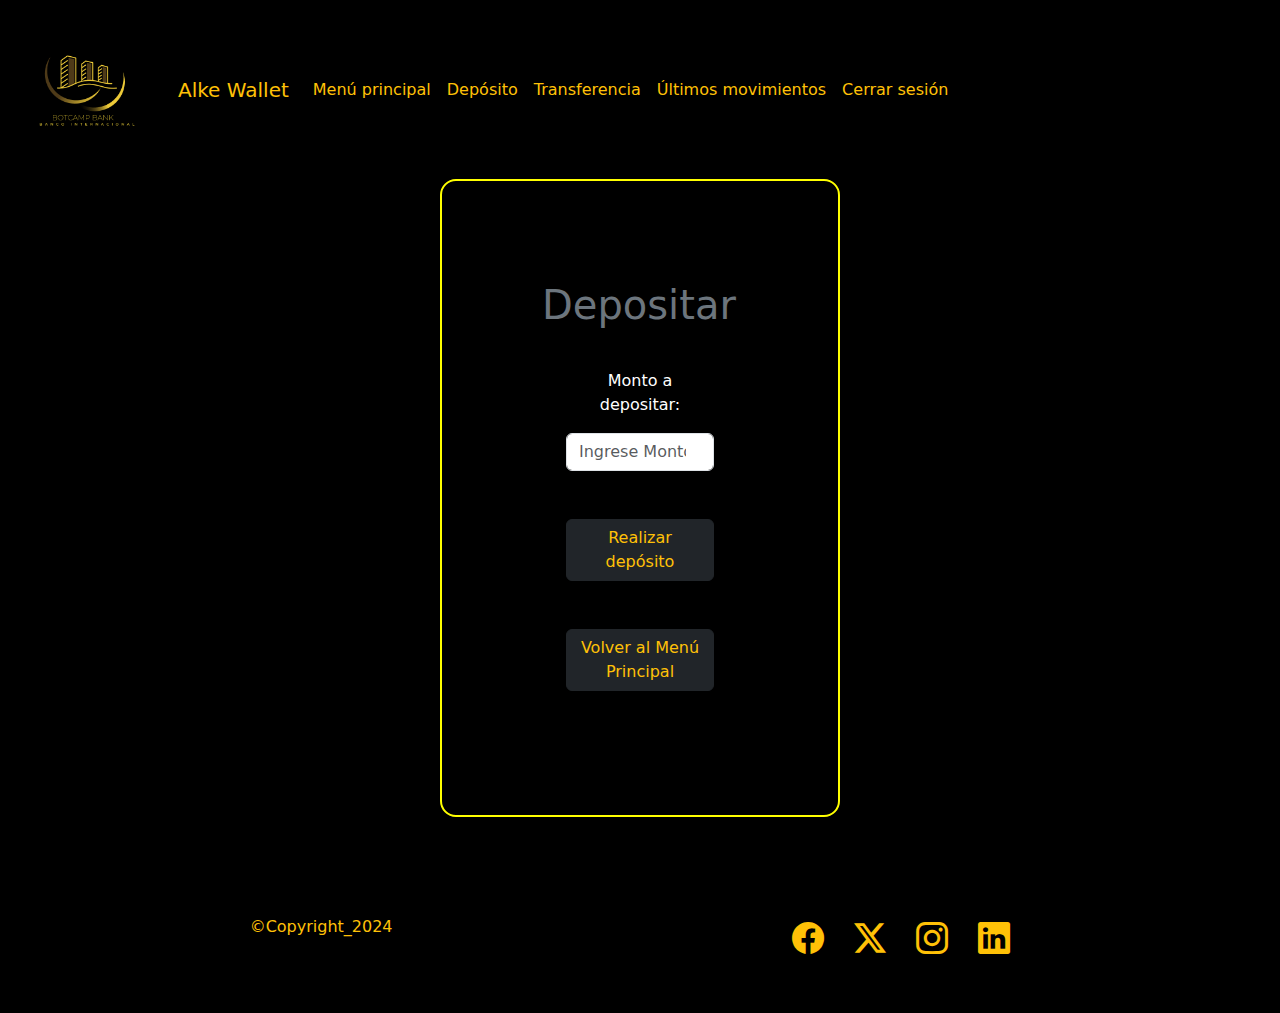
==== pages/deposito.html @ ad116426 "visual" ====
<!DOCTYPE html>
<html lang="en">
<head>
    <meta charset="UTF-8">
    <meta name="viewport" content="width=device-width, initial-scale=1.0">
    <title>Document</title>
    <link href="https://cdn.jsdelivr.net/npm/bootstrap@5.3.3/dist/css/bootstrap.min.css" rel="stylesheet" integrity="sha384-QWTKZyjpPEjISv5WaRU9OFeRpok6YctnYmDr5pNlyT2bRjXh0JMhjY6hW+ALEwIH" crossorigin="anonymous">
    <link rel="stylesheet" href="https://cdn.jsdelivr.net/npm/bootstrap-icons@1.11.1/font/bootstrap-icons.css">
    <link rel="stylesheet" href="../css/style.css">
</head>
<body style="background: black;">

  <header>     
    <nav class="navbar navbar-expand-lg bg-black navbar-dark">
        <div class="container-fluid">
          <a class="navbar-brand" href="../index.html">
            <img src="../img/banco.png" alt="Logo" width="100" height="74" class="d-inline-block align-text-top logo-navbar">
          </a>
          <a class="navbar-brand text-warning" href="../index.html">Alke Wallet</a>
          <button class="navbar-toggler" type="button" data-bs-toggle="collapse" data-bs-target="#navbarNavAltMarkup" aria-controls="navbarNavAltMarkup" aria-expanded="false" aria-label="Toggle navigation">
            <span class="navbar-toggler-icon"></span>
          </button>
          <div class="collapse navbar-collapse" id="navbarNavAltMarkup">
            <div class="navbar-nav">                 
              <a class="nav-link active text-warning" aria-current="page" href="/pages/menup.html">Menú principal</a>
              <a class="nav-link active text-warning" aria-current="page" href="/pages/deposito.html">Depósito</a>
              <a class="nav-link active text-warning" aria-current="page" href="/pages/transferencia.html">Transferencia</a>
              <a class="nav-link active text-warning" aria-current="page" href="/pages/ultimosmov.html">Últimos movimientos</a>
              <a class="nav-link active text-warning" aria-current="page" href="../index.html">Cerrar sesión</a>
            </div>
          </div>
        </div>
      </nav>
</header>

    <section class="formulario3 d-flex flex-column justify-content-center text-white">
      <div>
        <h1 class="text-secondary">Depositar</h1>
        <form>
          <div class="form-group m-md-4">
            <label class="m-md-3 text-md-center" for="depositAmount">Monto a depositar:</label>
            <input type="number" class="form-control text-center" id="depositAmount" placeholder="Ingrese Monto">
          </div>
          <button type="submit" class="btn btn-dark m-md-4 text-warning">Realizar depósito</button>
        </form>
        <a href="/pages/menup.html" class="btn btn-dark m-md-4 text-warning">Volver al Menú Principal</a>
      </div>
    </section>

    <footer class="mt-5" style="background-color: black;">
      <div class="logo">
          <p class="parrafo text-warning">©Copyright_2024</p>
      </div>
      <div class="redes">
          <a class="fb" href="https://web.facebook.com/" target="_blank">
            <i class="bi bi-facebook text-warning"></i></a>
          <a class="tw" href="https://twitter.com/" target="_blank">
            <i class="bi bi-twitter-x text-warning"></i></a>
          <a class="inta" href="https://www.instagram.com/" target="_blank">
            <i class="bi bi-instagram text-warning"></i></a>
          <a class="lin" href="https://www.linkedin.com/" target="_blank">
            <i class="bi bi-linkedin text-warning"></i></a>
      </div>  
</footer>
<script src="https://cdn.jsdelivr.net/npm/bootstrap@5.3.3/dist/js/bootstrap.bundle.min.js" integrity="sha384-YvpcrYf0tY3lHB60NNkmXc5s9fDVZLESaAA55NDzOxhy9GkcIdslK1eN7N6jIeHz" crossorigin="anonymous"></script>
<script src="https://cdn.jsdelivr.net/npm/@popperjs/core@2.11.8/dist/umd/popper.min.js" integrity="sha384-I7E8VVD/ismYTF4hNIPjVp/Zjvgyol6VFvRkX/vR+Vc4jQkC+hVqc2pM8ODewa9r" crossorigin="anonymous"></script>
<script src="https://cdn.jsdelivr.net/npm/bootstrap@5.3.3/dist/js/bootstrap.min.js" integrity="sha384-0pUGZvbkm6XF6gxjEnlmuGrJXVbNuzT9qBBavbLwCsOGabYfZo0T0to5eqruptLy" crossorigin="anonymous"></script>
<script src="https://code.jquery.com/jquery-3.6.0.min.js"></script>
<script src="/js/script.js"></script>
</body>
</html>
---- css/style.css ----
.slide  {
    margin-top: 80px;
}

.slide  img {
    height: 65vh;
}

.redes {
    font-size: 2rem;
}

.redes a {
    margin-right: 20px; 
    color: black;
}

.bi {
    color: #e3e3e6;
}

.container p {
    color: rgb(201, 188, 50);
}

h1 {
    color: rgb(201, 188, 50);
}

/* Estilo para el hr */
hr {
    border: 0;
    height: 3px;
    background-color: rgb(201, 188, 50);
}

.container {
    min-height: 100vh; /********garantiza el 100 de altura***********/
}

.logo-navbar {
    width: 150px; /* Ajusta el tamaño según tus necesidades */
    height: auto; /* Mantiene la proporción original */
}

.formulario {
    max-width: 400px;
    margin: 0 auto;
}

.formulario2 {
    max-width: 400px;
    margin: 0 auto;
    border: 2px solid yellow; 
    border-radius: 1rem; 
    padding: 100px;
    
}
.formulario3 {
    max-width: 400px;
    margin: 0 auto;
    border: 2px solid yellow; 
    border-radius: 1rem; 
    padding: 100px;
}

.formulario4 {
    max-width: 980px;
    margin: 0 auto;
    border: 2px solid yellow; 
    border-radius: 1rem; 
    padding: 100px;
}

.formulario5 {
    max-width: 980px;
    margin: 0 auto;
    padding: 100px;
}

footer {
    background-color:#e3e3e6 ;
    padding: 50px;
    display: flex;
    justify-content: space-around;
}
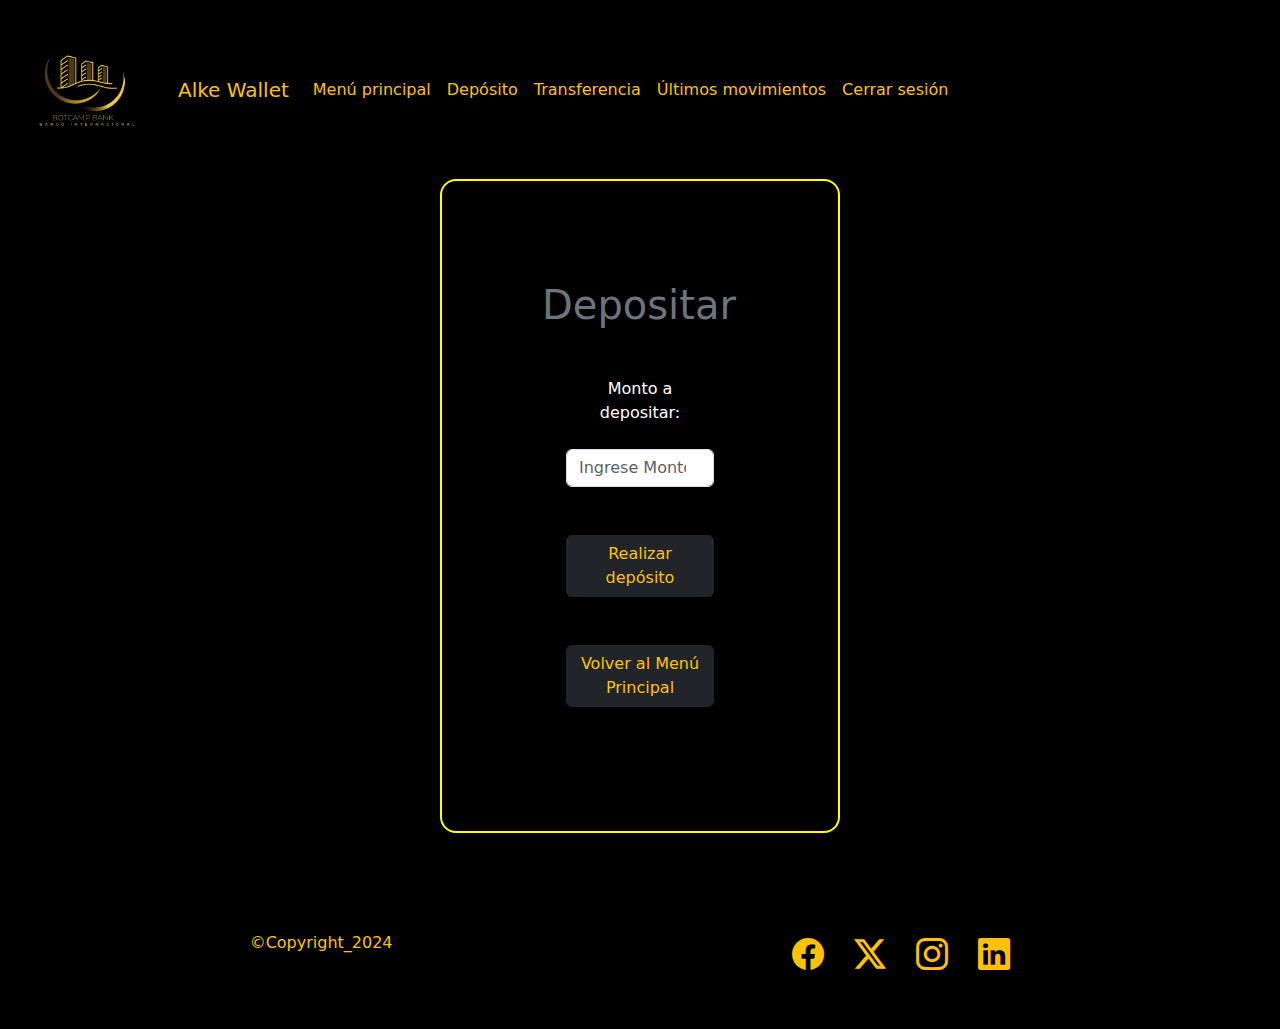
==== commit 55d6ac29: "responsivey boostrap" ====
--- a/pages/deposito.html
+++ b/pages/deposito.html
@@ -1,71 +1,83 @@
 <!DOCTYPE html>
 <html lang="en">
+
 <head>
-    <meta charset="UTF-8">
-    <meta name="viewport" content="width=device-width, initial-scale=1.0">
-    <title>Document</title>
-    <link href="https://cdn.jsdelivr.net/npm/bootstrap@5.3.3/dist/css/bootstrap.min.css" rel="stylesheet" integrity="sha384-QWTKZyjpPEjISv5WaRU9OFeRpok6YctnYmDr5pNlyT2bRjXh0JMhjY6hW+ALEwIH" crossorigin="anonymous">
-    <link rel="stylesheet" href="https://cdn.jsdelivr.net/npm/bootstrap-icons@1.11.1/font/bootstrap-icons.css">
-    <link rel="stylesheet" href="../css/style.css">
+  <meta charset="UTF-8">
+  <meta name="viewport" content="width=device-width, initial-scale=1.0">
+  <title>Document</title>
+  <link href="https://cdn.jsdelivr.net/npm/bootstrap@5.3.3/dist/css/bootstrap.min.css" rel="stylesheet"
+    integrity="sha384-QWTKZyjpPEjISv5WaRU9OFeRpok6YctnYmDr5pNlyT2bRjXh0JMhjY6hW+ALEwIH" crossorigin="anonymous">
+  <link rel="stylesheet" href="https://cdn.jsdelivr.net/npm/bootstrap-icons@1.11.1/font/bootstrap-icons.css">
+  <link rel="stylesheet" href="../css/style.css">
 </head>
+
 <body style="background: black;">
 
-  <header>     
+  <header>
     <nav class="navbar navbar-expand-lg bg-black navbar-dark">
-        <div class="container-fluid">
-          <a class="navbar-brand" href="../index.html">
-            <img src="../img/banco.png" alt="Logo" width="100" height="74" class="d-inline-block align-text-top logo-navbar">
-          </a>
-          <a class="navbar-brand text-warning" href="../index.html">Alke Wallet</a>
-          <button class="navbar-toggler" type="button" data-bs-toggle="collapse" data-bs-target="#navbarNavAltMarkup" aria-controls="navbarNavAltMarkup" aria-expanded="false" aria-label="Toggle navigation">
-            <span class="navbar-toggler-icon"></span>
-          </button>
-          <div class="collapse navbar-collapse" id="navbarNavAltMarkup">
-            <div class="navbar-nav">                 
-              <a class="nav-link active text-warning" aria-current="page" href="/pages/menup.html">Menú principal</a>
-              <a class="nav-link active text-warning" aria-current="page" href="/pages/deposito.html">Depósito</a>
-              <a class="nav-link active text-warning" aria-current="page" href="/pages/transferencia.html">Transferencia</a>
-              <a class="nav-link active text-warning" aria-current="page" href="/pages/ultimosmov.html">Últimos movimientos</a>
-              <a class="nav-link active text-warning" aria-current="page" href="../index.html">Cerrar sesión</a>
-            </div>
+      <div class="container-fluid">
+        <a class="navbar-brand" href="../index.html">
+          <img src="../img/banco.png" alt="Logo" width="100" height="74"
+            class="d-inline-block align-text-top logo-navbar">
+        </a>
+        <a class="navbar-brand text-warning" href="../index.html">Alke Wallet</a>
+        <button class="navbar-toggler" type="button" data-bs-toggle="collapse" data-bs-target="#navbarNavAltMarkup"
+          aria-controls="navbarNavAltMarkup" aria-expanded="false" aria-label="Toggle navigation">
+          <span class="navbar-toggler-icon"></span>
+        </button>
+        <div class="collapse navbar-collapse" id="navbarNavAltMarkup">
+          <div class="navbar-nav">
+            <a class="nav-link active text-warning" aria-current="page" href="menup.html">Menú principal</a>
+            <a class="nav-link active text-warning" aria-current="page" href="deposito.html">Depósito</a>
+            <a class="nav-link active text-warning" aria-current="page" href="transferencia.html">Transferencia</a>
+            <a class="nav-link active text-warning" aria-current="page" href="ultimosmov.html">Últimos movimientos</a>
+            <a class="nav-link active text-warning" aria-current="page" href="../index.html">Cerrar sesión</a>
           </div>
         </div>
-      </nav>
-</header>
-
-    <section class="formulario3 d-flex flex-column justify-content-center text-white">
+      </div>
+    </nav>
+  </header>
+  <section class="container-fluid">
+    <div class="formulario3 d-flex flex-column justify-content-center text-white">
       <div>
         <h1 class="text-secondary">Depositar</h1>
         <form>
           <div class="form-group m-md-4">
-            <label class="m-md-3 text-md-center" for="depositAmount">Monto a depositar:</label>
+            <label class="m-md-3 text-md-center p-2" for="depositAmount">Monto a depositar:</label>
             <input type="number" class="form-control text-center" id="depositAmount" placeholder="Ingrese Monto">
           </div>
-          <button type="submit" class="btn btn-dark m-md-4 text-warning">Realizar depósito</button>
+          <button type="submit" class="btn btn-dark m-md-4 text-warning mt-3">Realizar depósito</button>
         </form>
-        <a href="/pages/menup.html" class="btn btn-dark m-md-4 text-warning">Volver al Menú Principal</a>
+        <a href="menup.html" class="btn btn-dark m-md-4 text-warning mt-3">Volver al Menú Principal</a>
       </div>
-    </section>
+    </div>
+  </section>
+  <footer class="mt-5" style="background-color: black;">
+    <div class="logo">
+      <p class="parrafo text-warning">©Copyright_2024</p>
+    </div>
+    <div class="redes">
+      <a class="fb" href="https://web.facebook.com/" target="_blank">
+        <i class="bi bi-facebook text-warning"></i></a>
+      <a class="tw" href="https://twitter.com/" target="_blank">
+        <i class="bi bi-twitter-x text-warning"></i></a>
+      <a class="inta" href="https://www.instagram.com/" target="_blank">
+        <i class="bi bi-instagram text-warning"></i></a>
+      <a class="lin" href="https://www.linkedin.com/" target="_blank">
+        <i class="bi bi-linkedin text-warning"></i></a>
+    </div>
+  </footer>
+  <script src="https://cdn.jsdelivr.net/npm/bootstrap@5.3.3/dist/js/bootstrap.bundle.min.js"
+    integrity="sha384-YvpcrYf0tY3lHB60NNkmXc5s9fDVZLESaAA55NDzOxhy9GkcIdslK1eN7N6jIeHz"
+    crossorigin="anonymous"></script>
+  <script src="https://cdn.jsdelivr.net/npm/@popperjs/core@2.11.8/dist/umd/popper.min.js"
+    integrity="sha384-I7E8VVD/ismYTF4hNIPjVp/Zjvgyol6VFvRkX/vR+Vc4jQkC+hVqc2pM8ODewa9r"
+    crossorigin="anonymous"></script>
+  <script src="https://cdn.jsdelivr.net/npm/bootstrap@5.3.3/dist/js/bootstrap.min.js"
+    integrity="sha384-0pUGZvbkm6XF6gxjEnlmuGrJXVbNuzT9qBBavbLwCsOGabYfZo0T0to5eqruptLy"
+    crossorigin="anonymous"></script>
+  <script src="https://code.jquery.com/jquery-3.6.0.min.js"></script>
+  <script src="/js/script.js"></script>
+</body>
 
-    <footer class="mt-5" style="background-color: black;">
-      <div class="logo">
-          <p class="parrafo text-warning">©Copyright_2024</p>
-      </div>
-      <div class="redes">
-          <a class="fb" href="https://web.facebook.com/" target="_blank">
-            <i class="bi bi-facebook text-warning"></i></a>
-          <a class="tw" href="https://twitter.com/" target="_blank">
-            <i class="bi bi-twitter-x text-warning"></i></a>
-          <a class="inta" href="https://www.instagram.com/" target="_blank">
-            <i class="bi bi-instagram text-warning"></i></a>
-          <a class="lin" href="https://www.linkedin.com/" target="_blank">
-            <i class="bi bi-linkedin text-warning"></i></a>
-      </div>  
-</footer>
-<script src="https://cdn.jsdelivr.net/npm/bootstrap@5.3.3/dist/js/bootstrap.bundle.min.js" integrity="sha384-YvpcrYf0tY3lHB60NNkmXc5s9fDVZLESaAA55NDzOxhy9GkcIdslK1eN7N6jIeHz" crossorigin="anonymous"></script>
-<script src="https://cdn.jsdelivr.net/npm/@popperjs/core@2.11.8/dist/umd/popper.min.js" integrity="sha384-I7E8VVD/ismYTF4hNIPjVp/Zjvgyol6VFvRkX/vR+Vc4jQkC+hVqc2pM8ODewa9r" crossorigin="anonymous"></script>
-<script src="https://cdn.jsdelivr.net/npm/bootstrap@5.3.3/dist/js/bootstrap.min.js" integrity="sha384-0pUGZvbkm6XF6gxjEnlmuGrJXVbNuzT9qBBavbLwCsOGabYfZo0T0to5eqruptLy" crossorigin="anonymous"></script>
-<script src="https://code.jquery.com/jquery-3.6.0.min.js"></script>
-<script src="/js/script.js"></script>
-</body>
 </html>--- a/css/style.css
+++ b/css/style.css
@@ -1,9 +1,80 @@
-.slide  {
-    margin-top: 80px;
+* {
+    margin: 0;
+    padding: 0;
+    box-sizing: border-box;
 }
 
-.slide  img {
-    height: 65vh;
+.img-fluid {
+    animation: fade-in-right .6s cubic-bezier(.39, .575, .565, 1.000) both
+}
+
+@keyframes fade-in-right {
+    0% {
+        transform: translateX(50px);
+        opacity: 0
+    }
+
+    100% {
+        transform: translateX(0);
+        opacity: 1
+    }
+}
+
+.jumbo {
+    -webkit-animation: fade-in-left .6s cubic-bezier(.39, .575, .565, 1.000) both;
+    animation: fade-in-left .6s cubic-bezier(.39, .575, .565, 1.000) both
+}
+
+@-webkit-keyframes fade-in-left {
+    0% {
+        -webkit-transform: translateX(-50px);
+        transform: translateX(-50px);
+        opacity: 0
+    }
+
+    100% {
+        -webkit-transform: translateX(0);
+        transform: translateX(0);
+        opacity: 1
+    }
+}
+
+@keyframes fade-in-left {
+    0% {
+        -webkit-transform: translateX(-50px);
+        transform: translateX(-50px);
+        opacity: 0
+    }
+
+    100% {
+        -webkit-transform: translateX(0);
+        transform: translateX(0);
+        opacity: 1
+    }
+}
+
+.formulario {
+    animation: slide-up-from-bottom 0.6s cubic-bezier(0.39, 0.575, 0.565, 1.000) both;
+}
+
+@keyframes slide-up-from-bottom {
+    0% {
+        transform: translateY(100px);
+        /* Inicia desde una posición baja */
+        opacity: 0;
+    }
+
+    100% {
+        transform: translateY(0);
+        opacity: 1;
+    }
+}
+
+
+.texto-medio {
+    color: #ffffffc4;
+    font-family: 'DM Serif Display', serif;
+
 }
 
 .redes {
@@ -11,8 +82,28 @@
 }
 
 .redes a {
-    margin-right: 20px; 
+    margin-right: 20px;
     color: black;
+}
+
+.redes .fb:hover {
+    text-shadow: 0 0 10px rgba(255, 255, 255, 0.7);
+    transform: scale(1.4);
+}
+
+.redes .tw:hover {
+    text-shadow: 0 0 10px rgba(255, 255, 255, 0.7);
+    transform: scale(1.4);
+}
+
+.redes .inta:hover {
+    text-shadow: 0 0 10px rgba(255, 255, 255, 0.7);
+    transform: scale(1.4);
+}
+
+.redes .lin:hover {
+    text-shadow: 0 0 10px rgba(255, 255, 255, 0.7);
+    transform: scale(1.4);
 }
 
 .bi {
@@ -35,40 +126,46 @@
 }
 
 .container {
-    min-height: 100vh; /********garantiza el 100 de altura***********/
+    min-height: 100vh;
+    /********garantiza el 100 de altura***********/
 }
 
 .logo-navbar {
-    width: 150px; /* Ajusta el tamaño según tus necesidades */
-    height: auto; /* Mantiene la proporción original */
+    width: 150px;
+    /* Ajusta el tamaño según tus necesidades */
+    height: auto;
+    /* Mantiene la proporción original */
 }
 
 .formulario {
     max-width: 400px;
     margin: 0 auto;
+
 }
 
 .formulario2 {
     max-width: 400px;
     margin: 0 auto;
-    border: 2px solid yellow; 
-    border-radius: 1rem; 
+    border: 2px solid yellow;
+    border-radius: 1rem;
     padding: 100px;
-    
+
 }
+
 .formulario3 {
     max-width: 400px;
     margin: 0 auto;
-    border: 2px solid yellow; 
-    border-radius: 1rem; 
+    border: 2px solid yellow;
+    border-radius: 1rem;
     padding: 100px;
+
 }
 
 .formulario4 {
     max-width: 980px;
     margin: 0 auto;
-    border: 2px solid yellow; 
-    border-radius: 1rem; 
+    border: 2px solid yellow;
+    border-radius: 1rem;
     padding: 100px;
 }
 
@@ -79,8 +176,9 @@
 }
 
 footer {
-    background-color:#e3e3e6 ;
+    flex-wrap: wrap;
+    background-color: #e3e3e6;
     padding: 50px;
     display: flex;
     justify-content: space-around;
-}
+}